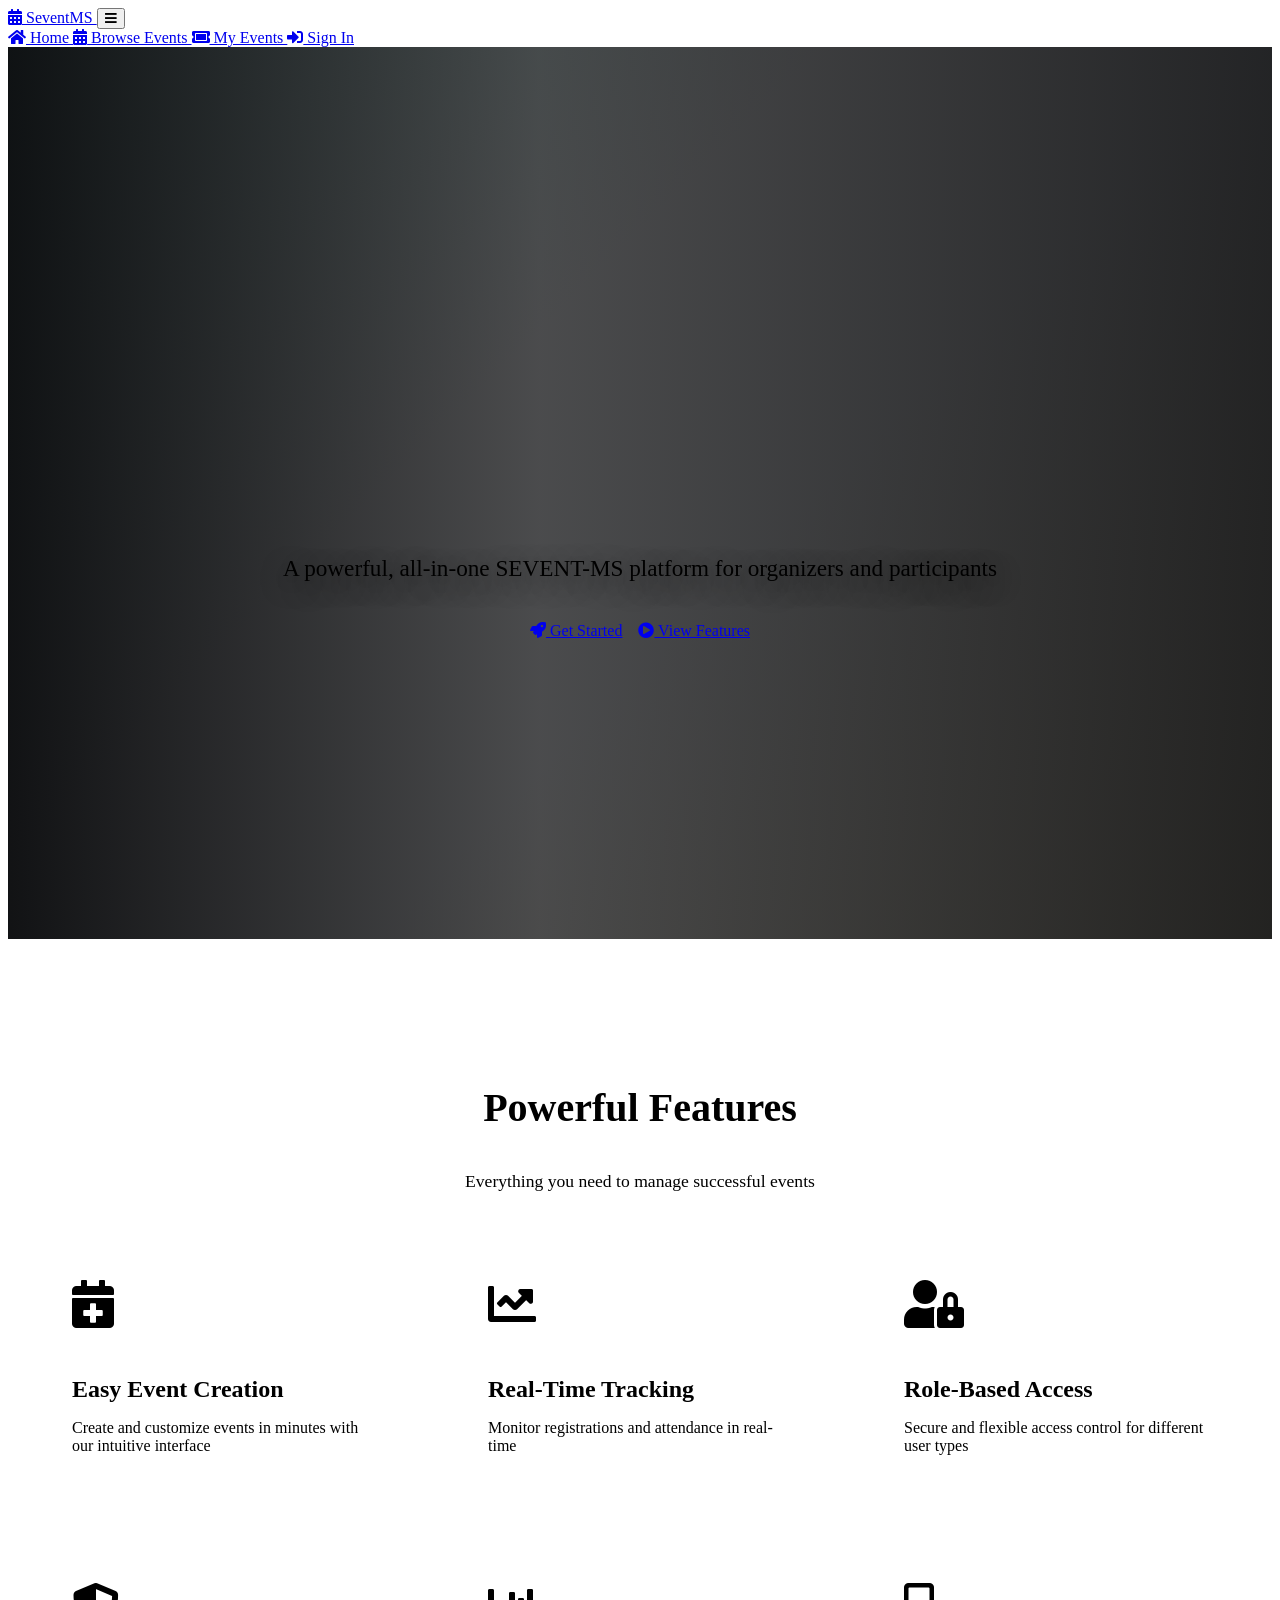
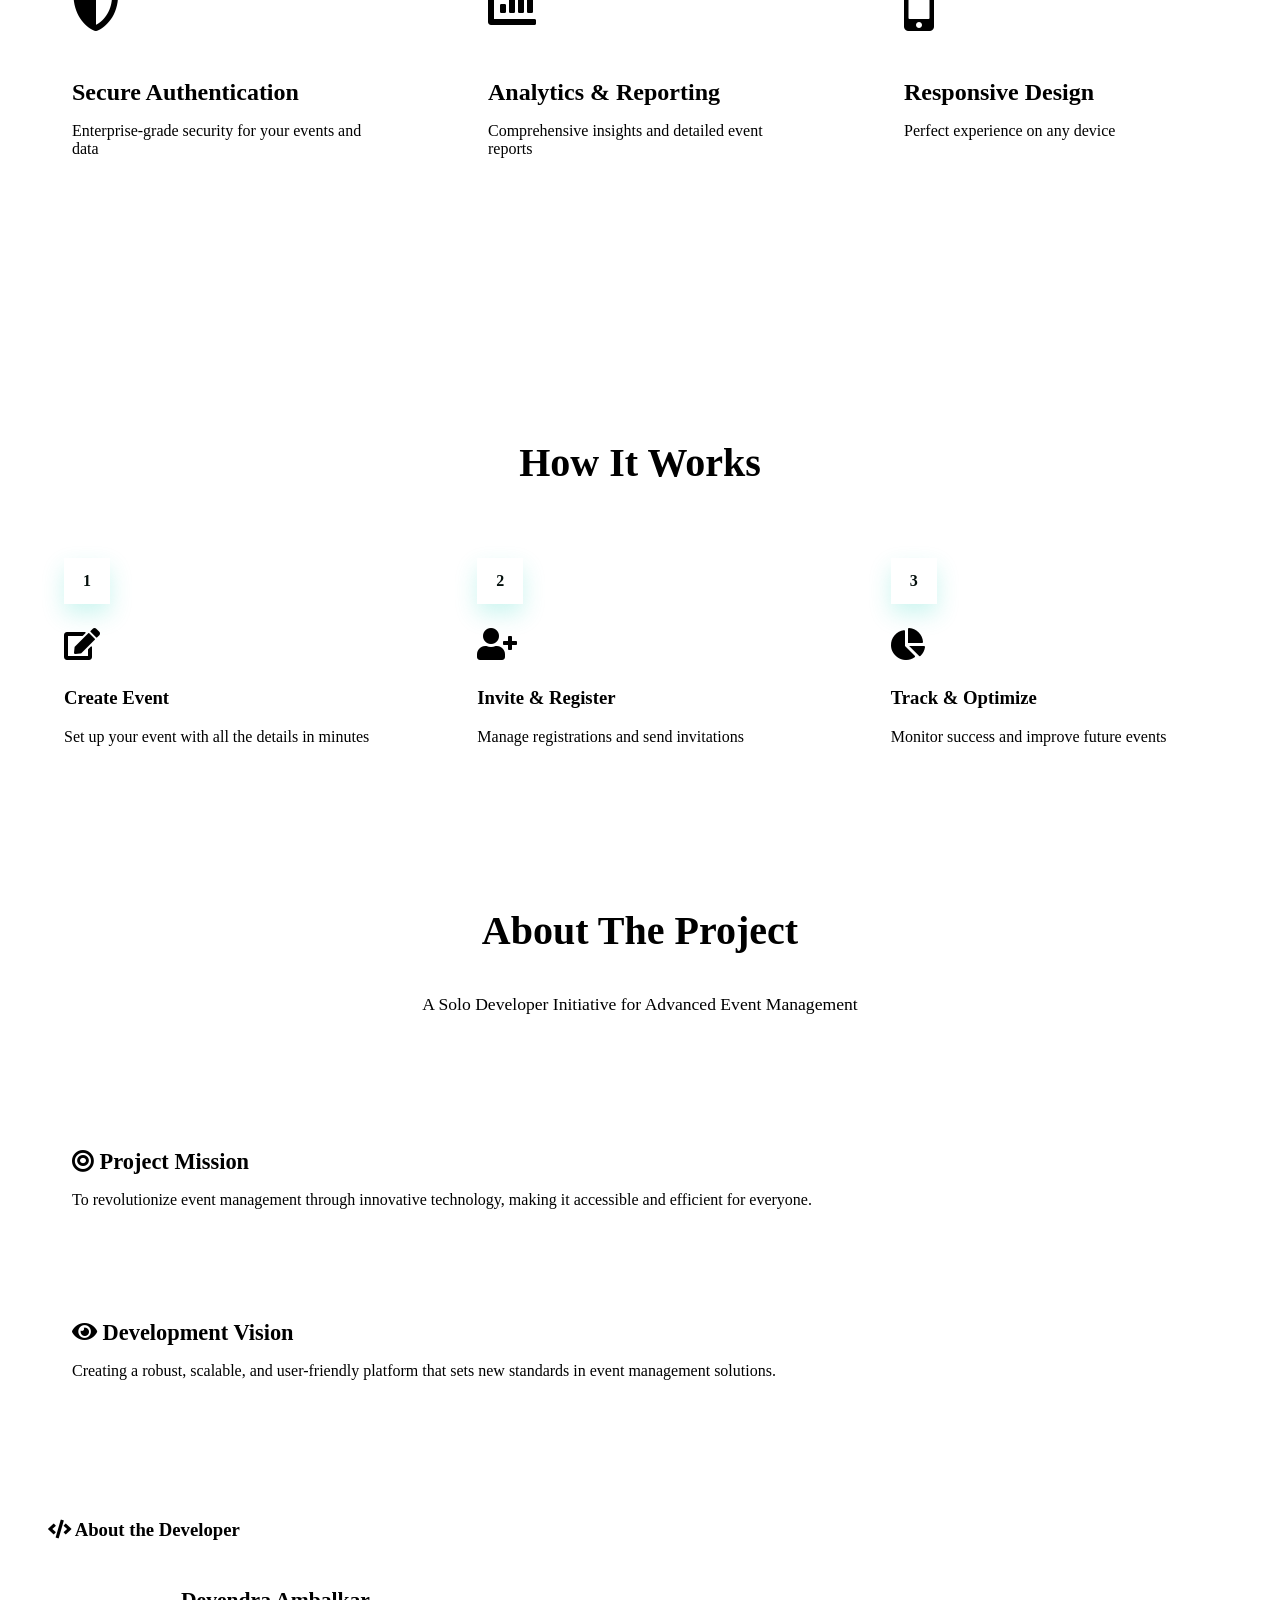
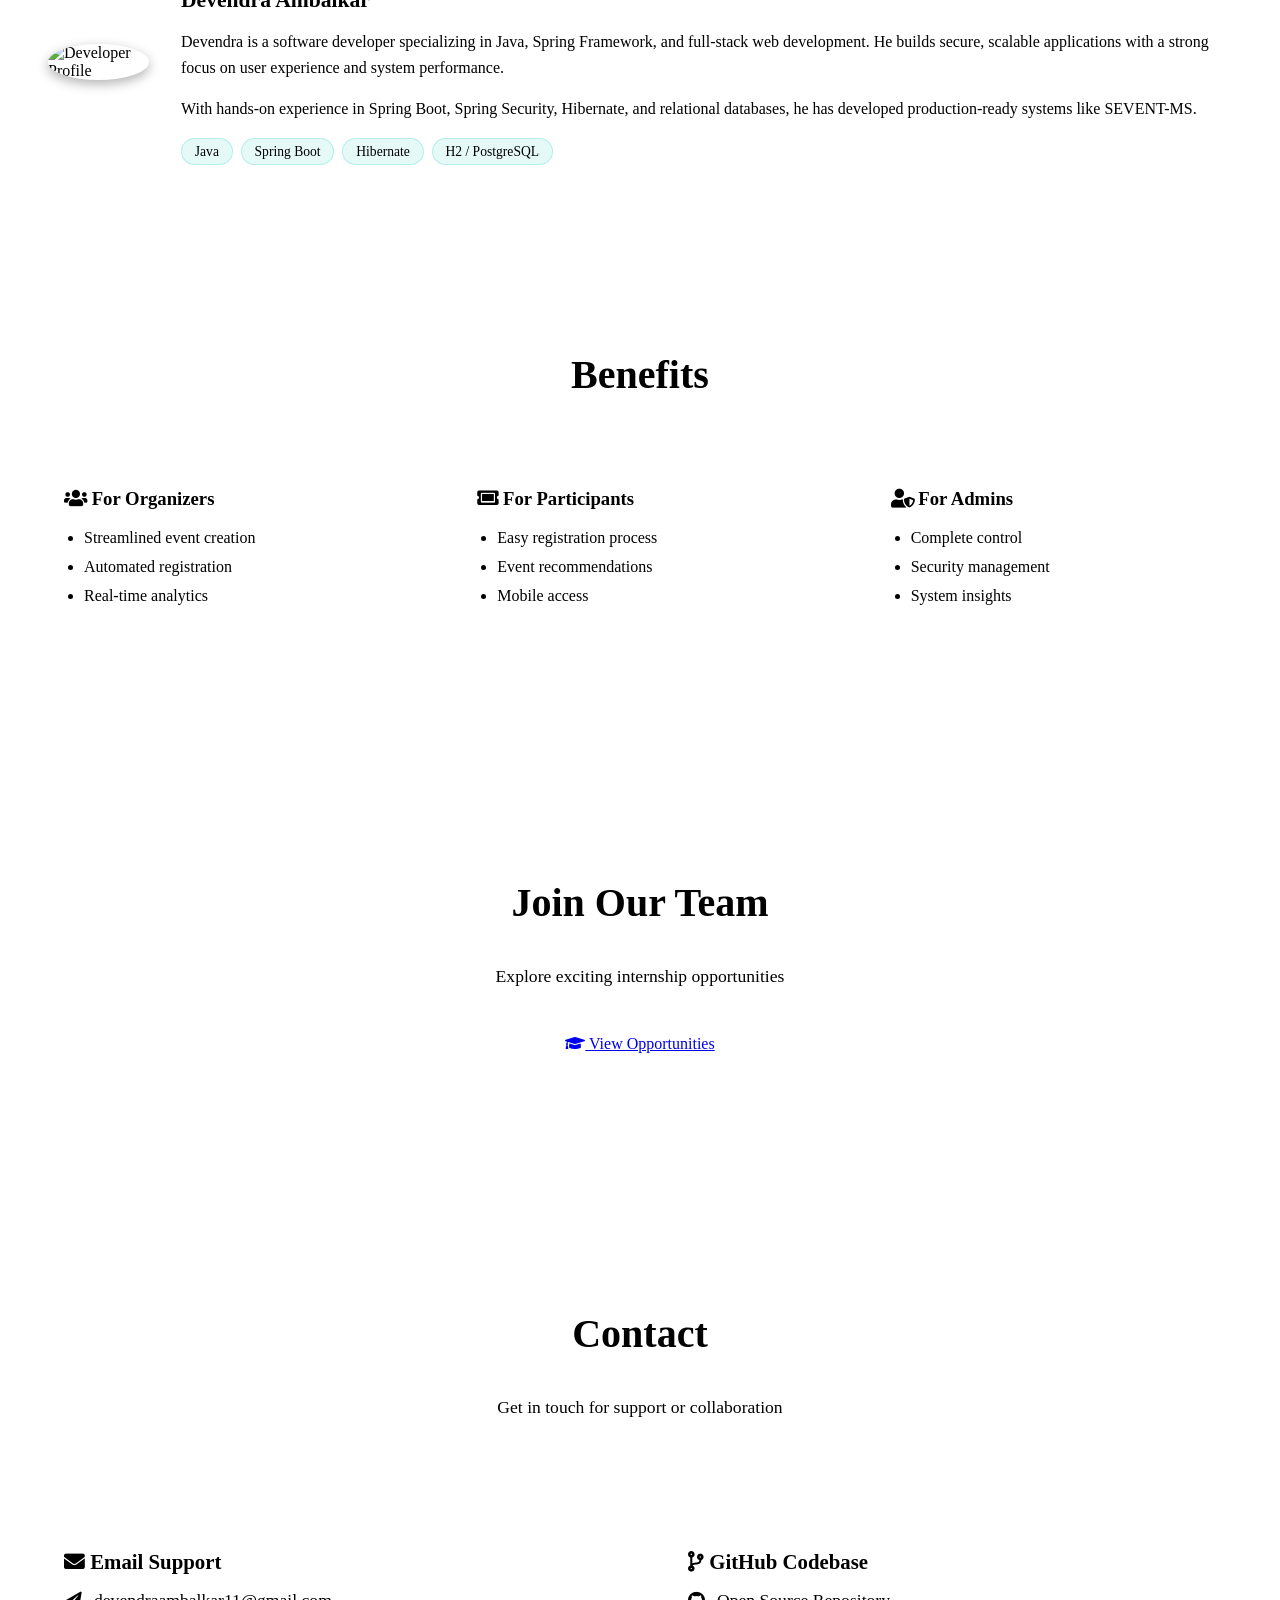
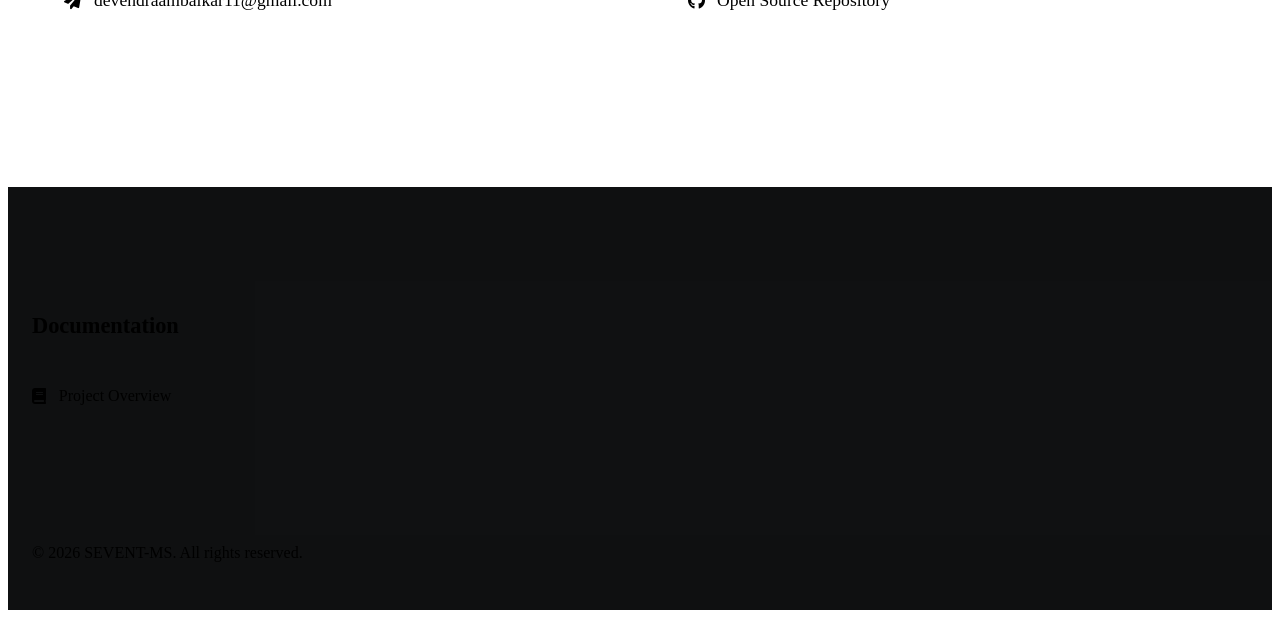
==== frontend/index.html @ 034d75b8 "nomenclature updated" ====
<!DOCTYPE html>
<html>
<head>
    <title>SEVENT-MS - Event Management Portal</title>
    <meta name="viewport" content="width=device-width, initial-scale=1.0">
    <link rel="stylesheet" href="css/tokens.css">
    <link rel="stylesheet" href="css/layout.css">
    <link rel="stylesheet" href="css/components.css">
    <link rel="stylesheet" href="https://cdnjs.cloudflare.com/ajax/libs/font-awesome/5.15.4/css/all.min.css">
    <link href="https://fonts.googleapis.com/css2?family=Poppins:wght@400;500;600;700&display=swap" rel="stylesheet">
    <style>
        /* Hero Section Custom Styles */
        .hero-section {
            position: relative;
            min-height: 92vh;
            background:
                linear-gradient(90deg, rgba(5, 6, 8, 0.95) 0%, rgba(5, 6, 8, 0.72) 42%, rgba(5, 6, 8, 0.88) 100%),
                linear-gradient(135deg, rgba(45, 212, 191, 0.24), transparent 38%),
                linear-gradient(315deg, rgba(251, 191, 36, 0.18), transparent 42%),
                url('images/eventbg0.jpg') center/cover fixed no-repeat;
            display: flex;
            align-items: center;
            justify-content: center;
            text-align: center;
            padding: 2rem;
            overflow: hidden;
        }

        .hero-section::after {
            content: '';
            position: absolute;
            left: 0;
            right: 0;
            bottom: 0;
            height: 160px;
            background: linear-gradient(to bottom, transparent, var(--color-bg));
            z-index: 1;
            pointer-events: none;
        }

        .hero-content {
            position: relative;
            z-index: 2;
            max-width: 960px;
            padding: 5rem 2rem 3rem;
        }

        .hero-title {
            font-size: clamp(2.5rem, 8vw, 6rem);
            font-weight: 800;
            line-height: 0.95;
            margin: 0 0 1.5rem;
            background: linear-gradient(90deg, #ffffff 0%, var(--color-accent-teal) 36%, var(--color-accent-gold) 72%, #f5f5f5 100%);
            -webkit-background-clip: text;
            -webkit-text-fill-color: transparent;
            filter: drop-shadow(0 18px 40px rgba(0, 0, 0, 0.55));
        }

        .hero-subtitle {
            font-size: clamp(1.1rem, 3vw, 1.45rem);
            margin-bottom: 2.5rem;
            color: var(--color-text-primary);
            text-shadow: 0 8px 24px rgba(0,0,0,0.7);
            max-width: 760px;
            margin-left: auto;
            margin-right: auto;
        }

        .hero-cta {
            display: flex;
            gap: 1rem;
            justify-content: center;
            flex-wrap: wrap;
        }

        /* Features Section Custom Styles */
        .features-section {
            background: var(--color-surface);
            padding: 5rem 1.5rem;
            margin: 2rem 0;
            border-radius: var(--radius);
            border: 1px solid var(--color-border);
            box-shadow: var(--card-shadow);
        }

        .section-title {
            text-align: center;
            font-size: 2.5rem;
            margin-bottom: 1.5rem;
            color: var(--color-text-primary);
            font-weight: 800;
            position: relative;
            padding-bottom: 1rem;
        }

        .section-title::after {
            content: '';
            position: absolute;
            bottom: 0;
            left: 50%;
            transform: translateX(-50%);
            width: 110px;
            height: 4px;
            background: linear-gradient(to right, var(--color-accent-teal), var(--color-accent-gold), var(--color-accent-green));
            border-radius: 2px;
        }

        .section-subtitle {
            text-align: center;
            color: var(--color-text-secondary);
            margin-bottom: 3rem;
            font-size: 1.1rem;
        }

        .features-grid {
            display: grid;
            grid-template-columns: repeat(auto-fit, minmax(300px, 1fr));
            gap: 2rem;
        }

        .feature-card {
            background: rgba(255, 255, 255, 0.03);
            padding: 2.5rem;
            border-radius: var(--radius);
            box-shadow: var(--card-shadow);
            border: 1px solid var(--color-border);
            transition: all var(--transition-speed) ease;
            position: relative;
            overflow: hidden;
        }

        .feature-card::before {
            content: '';
            position: absolute;
            top: 0;
            left: 0;
            right: 0;
            height: 4px;
            background: linear-gradient(90deg, var(--color-accent-teal), var(--color-accent-gold));
        }

        .feature-card:nth-child(2)::before {
            background: linear-gradient(90deg, var(--color-accent-green), var(--color-accent-teal));
        }

        .feature-card:nth-child(3)::before {
            background: linear-gradient(90deg, var(--color-accent-gold), var(--color-accent-coral));
        }

        .feature-card:hover {
            transform: translateY(-8px);
            border-color: var(--color-border-strong);
            box-shadow: 0 24px 54px -14px rgba(45, 212, 191, 0.28);
        }

        .feature-card i {
            font-size: 3rem;
            color: var(--color-accent-teal);
            margin-bottom: 1.5rem;
        }

        .feature-card:nth-child(2) i {
            color: var(--color-accent-green);
        }

        .feature-card:nth-child(3) i {
            color: var(--color-accent-gold);
        }

        .feature-card h3 {
            color: var(--color-text-primary);
            font-size: 1.5rem;
            margin-bottom: 1rem;
            font-weight: 600;
        }

        .feature-card p {
            color: var(--color-text-secondary);
        }

        /* How it works, benefits, support */
        .how-it-works-section,
        .benefits-section,
        .internship-section {
            background: var(--color-surface);
            border: 1px solid var(--color-border);
            border-radius: var(--radius);
            margin: 2rem 0;
            padding: 5rem 1.5rem;
            box-shadow: var(--card-shadow);
        }

        .steps-container,
        .benefits-grid {
            display: grid;
            grid-template-columns: repeat(auto-fit, minmax(260px, 1fr));
            gap: 1.5rem;
        }

        .step,
        .benefit-card {
            position: relative;
            padding: 2rem;
            border-radius: var(--radius);
            background: rgba(255, 255, 255, 0.03);
            border: 1px solid var(--color-border);
            overflow: hidden;
        }

        .step::before,
        .benefit-card::before {
            content: '';
            position: absolute;
            inset: 0 0 auto 0;
            height: 3px;
            background: linear-gradient(90deg, var(--color-accent-teal), var(--color-accent-gold), var(--color-accent-green));
        }

        .step-number {
            width: 46px;
            height: 46px;
            display: grid;
            place-items: center;
            border-radius: var(--radius);
            background: linear-gradient(135deg, var(--color-accent-teal), var(--color-accent-green));
            color: #05100d;
            font-weight: 800;
            box-shadow: 0 10px 22px rgba(45, 212, 191, 0.24);
        }

        .step-icon {
            color: var(--color-accent-gold);
            font-size: 2rem;
            margin: 1.5rem 0 0.5rem;
        }

        .benefit-card h3 i {
            color: var(--color-accent-teal);
        }

        .benefit-card ul {
            padding-left: 1.25rem;
            color: var(--color-text-secondary);
        }

        .benefit-card li {
            margin-bottom: 0.7rem;
        }

        /* About & Developer Section */
        .about-section {
            margin: 2rem 0;
        }

        .about-content {
            background: var(--color-surface);
            padding: 2.5rem;
            border-radius: var(--radius);
            border: 1px solid var(--color-border);
            box-shadow: var(--card-shadow);
        }

        .about-card {
            background: rgba(255, 255, 255, 0.02);
            border: 1px solid var(--color-border);
            border-radius: var(--radius);
            padding: 1.5rem;
            margin-bottom: 1.5rem;
        }

        .about-card h3 {
            color: var(--color-accent-teal);
            font-size: 1.4rem;
            margin-bottom: 0.75rem;
        }

        .developer-section {
            margin-top: 3rem;
            padding-top: 2rem;
            border-top: 1px solid var(--color-border);
        }

        .developer-info {
            display: flex;
            align-items: center;
            gap: 2rem;
        }

        .developer-image img {
            width: 120px;
            height: 120px;
            border-radius: 50%;
            object-fit: cover;
            border: 3px solid var(--color-accent-teal);
            box-shadow: 0 4px 12px rgba(0, 0, 0, 0.3);
        }

        .developer-details h4 {
            color: var(--color-text-primary);
            font-size: 1.35rem;
            margin-bottom: 0.5rem;
        }

        .developer-details p {
            color: var(--color-text-secondary);
            line-height: 1.6;
        }

        .developer-skills {
            margin-top: 1rem;
            display: flex;
            flex-wrap: wrap;
            gap: 0.5rem;
        }

        .developer-skills span {
            background: rgba(45, 212, 191, 0.12);
            color: var(--color-accent-teal);
            padding: 0.3rem 0.8rem;
            border-radius: 15px;
            font-size: 0.85rem;
            font-weight: 500;
            border: 1px solid rgba(45, 212, 191, 0.28);
        }

        /* Contact Details */
        .contact-section {
            background: var(--color-surface);
            padding: 5rem 1.5rem;
            margin-top: 4rem;
            border-radius: var(--radius);
            border: 1px solid var(--color-border);
            box-shadow: var(--card-shadow);
        }

        .contact-grid {
            display: grid;
            grid-template-columns: repeat(auto-fit, minmax(300px, 1fr));
            gap: 2rem;
        }

        .contact-card {
            background: rgba(255, 255, 255, 0.03);
            padding: 2rem;
            border-radius: var(--radius);
            border: 1px solid var(--color-border);
            height: 100%;
            display: flex;
            flex-direction: column;
            justify-content: center;
        }

        .contact-card h3 {
            color: var(--color-accent-teal);
            margin-bottom: 1rem;
            font-size: 1.3rem;
        }

        .contact-card a {
            color: var(--color-text-primary);
            text-decoration: none;
            font-size: 1.1rem;
            display: flex;
            align-items: center;
            gap: 0.75rem;
            transition: all var(--transition-speed) ease;
        }

        .contact-card a:hover {
            color: var(--color-accent-teal);
            transform: translateX(5px);
        }

        /* Footer */
        footer {
            background: rgba(6, 7, 8, 0.96);
            padding: 6rem 1.5rem 2rem;
            margin-top: 6rem;
            border-top: 1px solid var(--color-border);
            position: relative;
        }

        footer::before {
            content: '';
            position: absolute;
            top: 0;
            left: 0;
            right: 0;
            height: 4px;
            background: linear-gradient(90deg, var(--color-accent-teal), var(--color-accent-gold), var(--color-accent-green));
        }

        .footer-grid {
            display: grid;
            grid-template-columns: repeat(auto-fit, minmax(280px, 1fr));
            gap: 4rem;
            margin-bottom: 4rem;
        }

        .footer-section h4 {
            color: var(--color-text-primary);
            font-size: 1.4rem;
            margin-bottom: 2rem;
            position: relative;
            padding-bottom: 1rem;
            font-weight: 600;
        }

        .footer-section h4::after {
            content: '';
            position: absolute;
            bottom: 0;
            left: 0;
            width: 60px;
            height: 3px;
            background: linear-gradient(90deg, var(--color-accent-teal), var(--color-accent-gold));
            border-radius: 3px;
        }

        .footer-section ul {
            list-style: none;
            padding: 0;
        }

        .footer-section ul li {
            margin-bottom: 1.2rem;
        }

        .footer-section ul li a {
            color: var(--color-text-secondary);
            text-decoration: none;
            display: flex;
            align-items: center;
            gap: 0.8rem;
            transition: all var(--transition-speed) ease;
        }

        .footer-section ul li a:hover {
            color: var(--color-accent-teal);
            transform: translateX(8px);
        }

        .social-links {
            display: flex;
            gap: 1.2rem;
            margin-top: 2rem;
        }

        .social-link {
            color: var(--color-text-secondary);
            font-size: 1.5rem;
            width: 45px;
            height: 45px;
            display: flex;
            align-items: center;
            justify-content: center;
            border-radius: var(--radius);
            transition: all var(--transition-speed) ease;
            background: rgba(255, 255, 255, 0.05);
            border: 1px solid var(--color-border);
        }

        .social-link:hover {
            color: var(--color-accent-teal);
            transform: translateY(-5px);
            background: rgba(45, 212, 191, 0.1);
            border-color: var(--color-accent-teal);
        }

        .footer-bottom {
            display: flex;
            justify-content: space-between;
            align-items: center;
            padding-top: 2.5rem;
            margin-top: 2.5rem;
            border-top: 1px solid var(--color-border);
        }

        .footer-bottom p {
            color: var(--color-text-secondary);
            font-size: 1rem;
        }

        .footer-meta {
            display: flex;
            gap: 2rem;
            align-items: center;
        }

        .footer-meta a {
            color: var(--color-text-secondary);
            text-decoration: none;
            font-size: 0.95rem;
            transition: all var(--transition-speed) ease;
        }

        .footer-meta a:hover {
            color: var(--color-accent-teal);
        }

        .footer-meta .separator {
            color: var(--color-border);
        }

        @media (max-width: 768px) {
            .hero-title {
                font-size: 3rem;
            }
            
            .hero-subtitle {
                font-size: 1.2rem;
            }

            .hero-cta {
                flex-direction: column;
            }

            .features-grid {
                grid-template-columns: 1fr;
            }

            .footer-grid {
                grid-template-columns: 1fr;
                gap: 2rem;
            }

            .developer-info {
                flex-direction: column;
                text-align: center;
            }

            .contact-grid {
                grid-template-columns: 1fr;
            }

            .footer-bottom {
                flex-direction: column;
                gap: 1rem;
                text-align: center;
            }
        }
    </style>
</head>
<body>
    <!-- Navigation Bar -->
    <nav class="nav-bar">
        <div class="nav-container">
            <a href="index.html" class="nav-logo">
                <i class="fas fa-calendar-alt"></i> SeventMS
            </a>
            <button class="nav-toggle" id="navToggle" aria-label="Toggle navigation menu" aria-expanded="false">
                <i class="fas fa-bars"></i>
            </button>
            <div class="nav-links" id="navLinks">
                <a href="index.html" class="nav-link active">
                    <i class="fas fa-home"></i> Home
                </a>
                <a href="events.html" class="nav-link">
                    <i class="fas fa-calendar-alt"></i> Browse Events
                </a>
                <a href="my-events.html" class="nav-link">
                    <i class="fas fa-ticket-alt"></i> My Events
                </a>
                <a href="login.html" class="nav-link">
                    <i class="fas fa-sign-in-alt"></i> Sign In
                </a>
            </div>
        </div>
    </nav>

    <!-- Hero Section -->
    <div class="hero-section">
        <div class="hero-content">
            <h1 class="hero-title">Plan. Manage. Succeed.</h1>
            <p class="hero-subtitle">A powerful, all-in-one SEVENT-MS platform for organizers and participants</p>
            <div class="hero-cta">
                <a href="events.html" class="btn btn-primary" style="min-height: 48px;">
                    <i class="fas fa-rocket"></i> Get Started
                </a>
                <a href="#features" class="btn btn-secondary" style="min-height: 48px;">
                    <i class="fas fa-play-circle"></i> View Features
                </a>
            </div>
        </div>
    </div>

    <!-- Features Section -->
    <section id="features" class="features-section">
        <div class="container">
            <h2 class="section-title">Powerful Features</h2>
            <p class="section-subtitle">Everything you need to manage successful events</p>
            
            <div class="features-grid">
                <div class="feature-card">
                    <i class="fas fa-calendar-plus"></i>
                    <h3>Easy Event Creation</h3>
                    <p>Create and customize events in minutes with our intuitive interface</p>
                </div>
                <div class="feature-card">
                    <i class="fas fa-chart-line"></i>
                    <h3>Real-Time Tracking</h3>
                    <p>Monitor registrations and attendance in real-time</p>
                </div>
                <div class="feature-card">
                    <i class="fas fa-user-lock"></i>
                    <h3>Role-Based Access</h3>
                    <p>Secure and flexible access control for different user types</p>
                </div>
                <div class="feature-card">
                    <i class="fas fa-shield-alt"></i>
                    <h3>Secure Authentication</h3>
                    <p>Enterprise-grade security for your events and data</p>
                </div>
                <div class="feature-card">
                    <i class="fas fa-chart-bar"></i>
                    <h3>Analytics & Reporting</h3>
                    <p>Comprehensive insights and detailed event reports</p>
                </div>
                <div class="feature-card">
                    <i class="fas fa-mobile-alt"></i>
                    <h3>Responsive Design</h3>
                    <p>Perfect experience on any device</p>
                </div>
            </div>
        </div>
    </section>

    <!-- How It Works Section -->
    <section class="how-it-works-section">
        <div class="container">
            <h2 class="section-title">How It Works</h2>
            <div class="steps-container">
                <div class="step">
                    <div class="step-number">1</div>
                    <i class="fas fa-edit step-icon"></i>
                    <h3>Create Event</h3>
                    <p>Set up your event with all the details in minutes</p>
                </div>
                <div class="step">
                    <div class="step-number">2</div>
                    <i class="fas fa-user-plus step-icon"></i>
                    <h3>Invite & Register</h3>
                    <p>Manage registrations and send invitations</p>
                </div>
                <div class="step">
                    <div class="step-number">3</div>
                    <i class="fas fa-chart-pie step-icon"></i>
                    <h3>Track & Optimize</h3>
                    <p>Monitor success and improve future events</p>
                </div>
            </div>
        </div>
    </section>

    <!-- About Section -->
    <section class="about-section">
        <div class="container">
            <h2 class="section-title">About The Project</h2>
            <p class="section-subtitle">
                A Solo Developer Initiative for Advanced Event Management
            </p>
            
            <div class="about-content">
                <div class="mission-vision">
                    <div class="about-card">
                        <h3><i class="fas fa-bullseye"></i> Project Mission</h3>
                        <p>
                            To revolutionize event management through innovative technology, making it accessible and efficient for everyone.
                        </p>
                    </div>
                    
                    <div class="about-card">
                        <h3><i class="fas fa-eye"></i> Development Vision</h3>
                        <p>
                            Creating a robust, scalable, and user-friendly platform that sets new standards in event management solutions.
                        </p>
                    </div>
                </div>
                
                <div class="developer-section">
                    <h3><i class="fas fa-code"></i> About the Developer</h3>
                    <div class="developer-info">
                        <div class="developer-image">
                            <img src="images/developer.jpg" alt="Developer Profile">
                        </div>
                        <div class="developer-details">
                            <h4>Devendra Ambalkar</h4>
                            <p>
                                Devendra is a software developer specializing in Java, Spring Framework, and full-stack web development. He builds secure, scalable applications with a strong focus on user experience and system performance.
                            </p>
                            <p style="margin-top: 0.5rem;">
                                With hands-on experience in Spring Boot, Spring Security, Hibernate, and relational databases, he has developed production-ready systems like SEVENT-MS.
                            </p>
                            <div class="developer-skills">
                                <span>Java</span>
                                <span>Spring Boot</span>
                                <span>Hibernate</span>
                                <span>H2 / PostgreSQL</span>
                            </div>
                        </div>
                    </div>
                </div>
            </div>
        </div>
    </section>

    <!-- Benefits Section -->
    <section class="benefits-section">
        <div class="container">
            <h2 class="section-title">Benefits</h2>
            <div class="benefits-grid">
                <div class="benefit-card">
                    <h3><i class="fas fa-users"></i> For Organizers</h3>
                    <ul>
                        <li>Streamlined event creation</li>
                        <li>Automated registration</li>
                        <li>Real-time analytics</li>
                    </ul>
                </div>
                <div class="benefit-card">
                    <h3><i class="fas fa-ticket-alt"></i> For Participants</h3>
                    <ul>
                        <li>Easy registration process</li>
                        <li>Event recommendations</li>
                        <li>Mobile access</li>
                    </ul>
                </div>
                <div class="benefit-card">
                    <h3><i class="fas fa-user-shield"></i> For Admins</h3>
                    <ul>
                        <li>Complete control</li>
                        <li>Security management</li>
                        <li>System insights</li>
                    </ul>
                </div>
            </div>
        </div>
    </section>

    <!-- Internship Section -->
    <section class="internship-section">
        <div class="container" style="text-align: center;">
            <h2 class="section-title">Join Our Team</h2>
            <p class="section-subtitle">Explore exciting internship opportunities</p>
            <a href="https://credora.space" target="_blank" class="btn btn-primary" style="min-height: 48px;">
                <i class="fas fa-graduation-cap"></i> View Opportunities
            </a>
        </div>
    </section>

    <!-- Contact Section -->
    <section class="contact-section">
        <div class="container">
            <h2 class="section-title">Contact</h2>
            <p class="section-subtitle">Get in touch for support or collaboration</p>
            
            <div class="contact-grid">
                <div class="contact-card">
                    <h3><i class="fas fa-envelope"></i> Email Support</h3>
                    <a href="mailto:devendraambalkar11@gmail.com">
                        <i class="fas fa-paper-plane"></i> devendraambalkar11@gmail.com
                    </a>
                </div>
                
                <div class="contact-card">
                    <h3><i class="fas fa-code-branch"></i> GitHub Codebase</h3>
                    <a href="https://github.com/Ambalkar/Event_Management.git" target="_blank">
                        <i class="fab fa-github"></i> Open Source Repository
                    </a>
                </div>
            </div>
        </div>
    </section>

    <footer>
        <div class="container">
            <div class="footer-grid">
                <div class="footer-section">
                    <h4>Documentation</h4>
                    <ul>
                        <li><a href="index.html">
                            <i class="fas fa-book"></i> Project Overview
                        </a></li>
                    </ul>
                </div>
            </div>
            <div class="footer-bottom">
                <p>&copy; 2026 SEVENT-MS. All rights reserved.</p>
            </div>
        </div>
    </footer>

    <!-- Configuration and Auth Scripts -->
    <script src="js/config.js"></script>
    <script src="js/auth.js"></script>
</body>
</html>
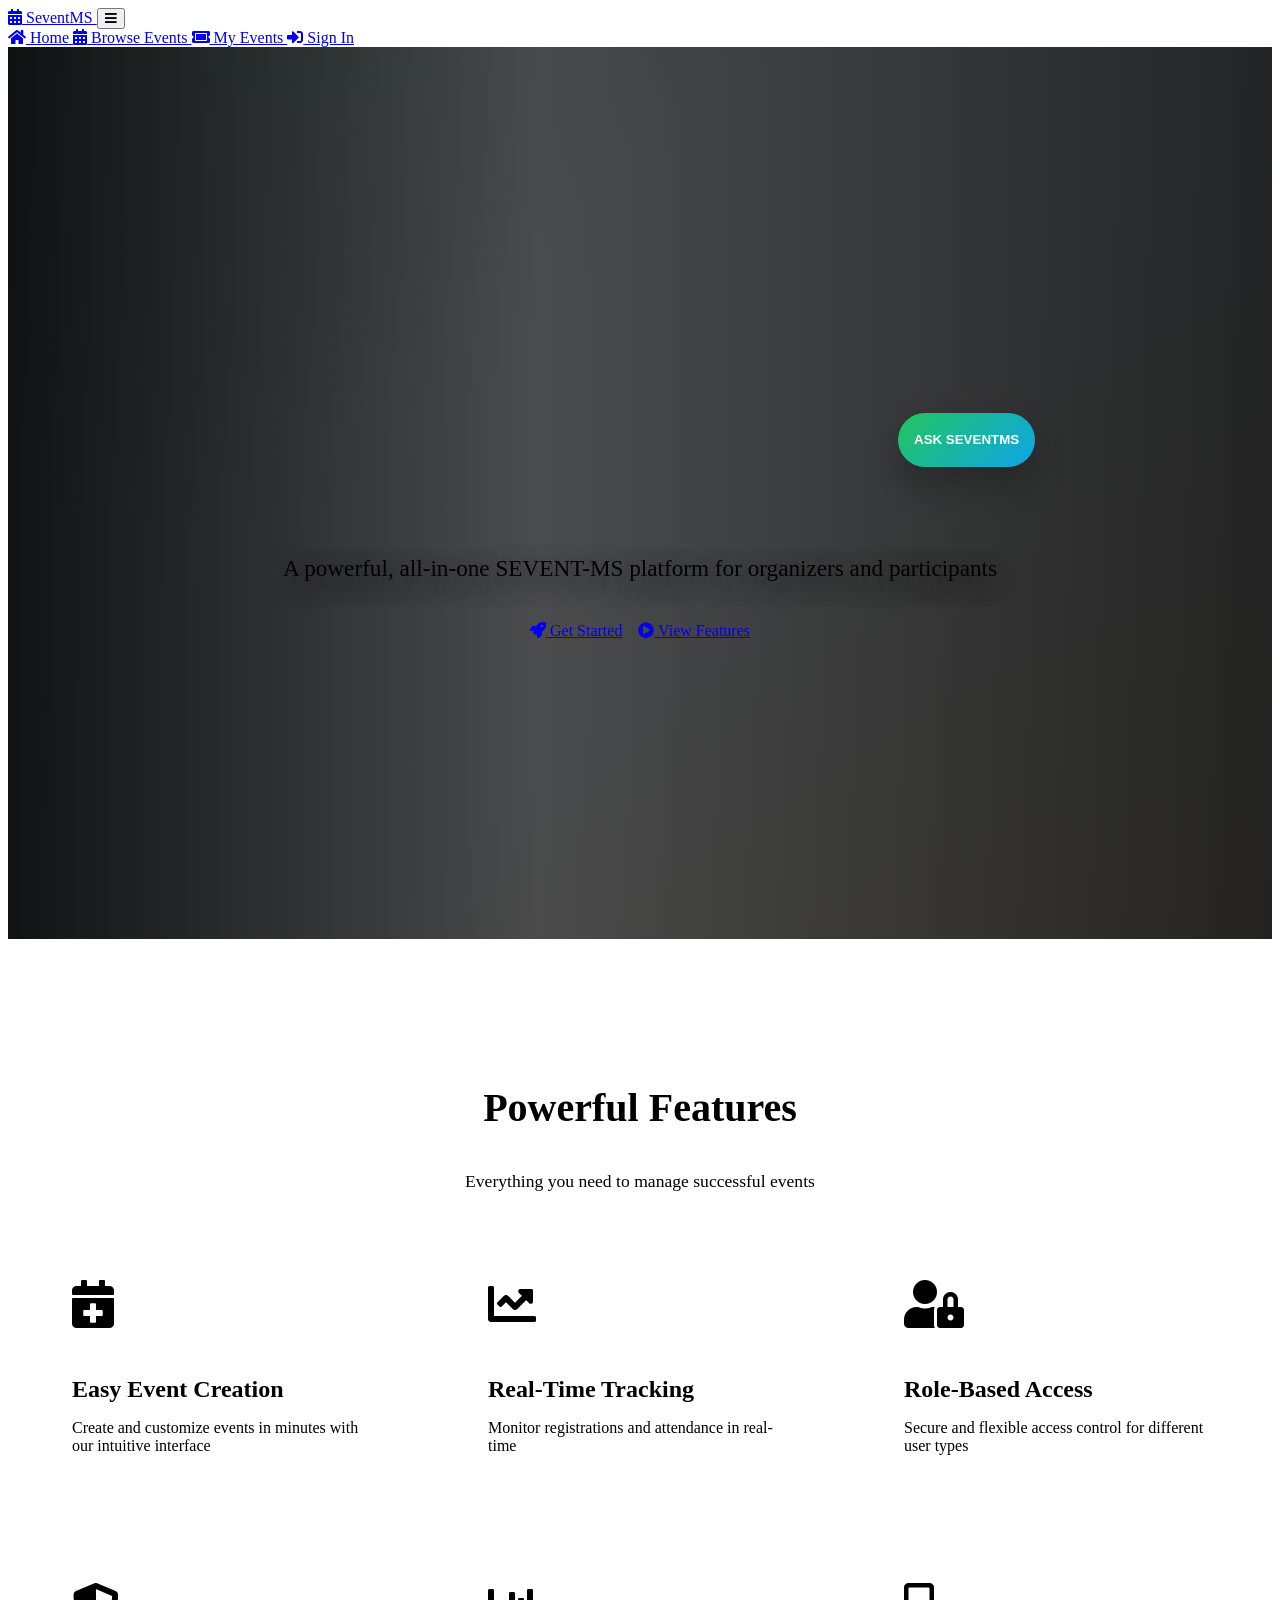
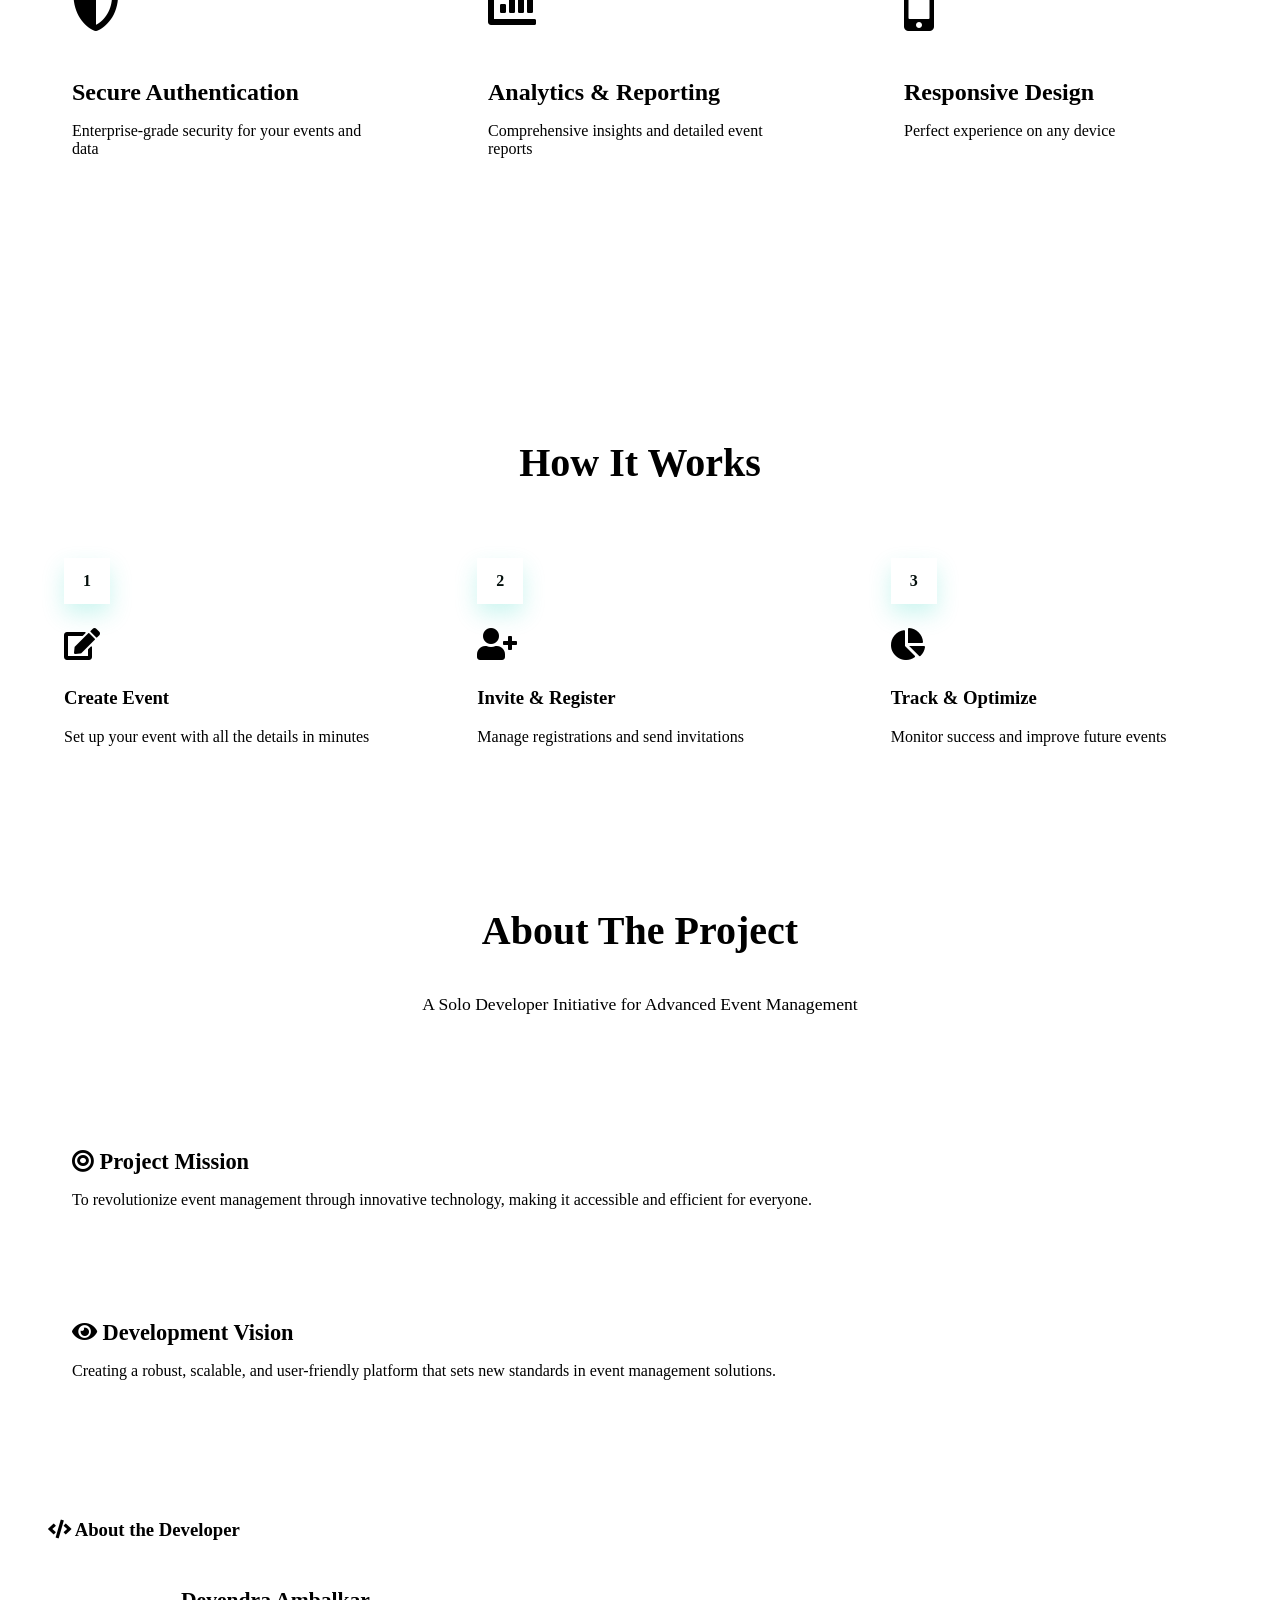
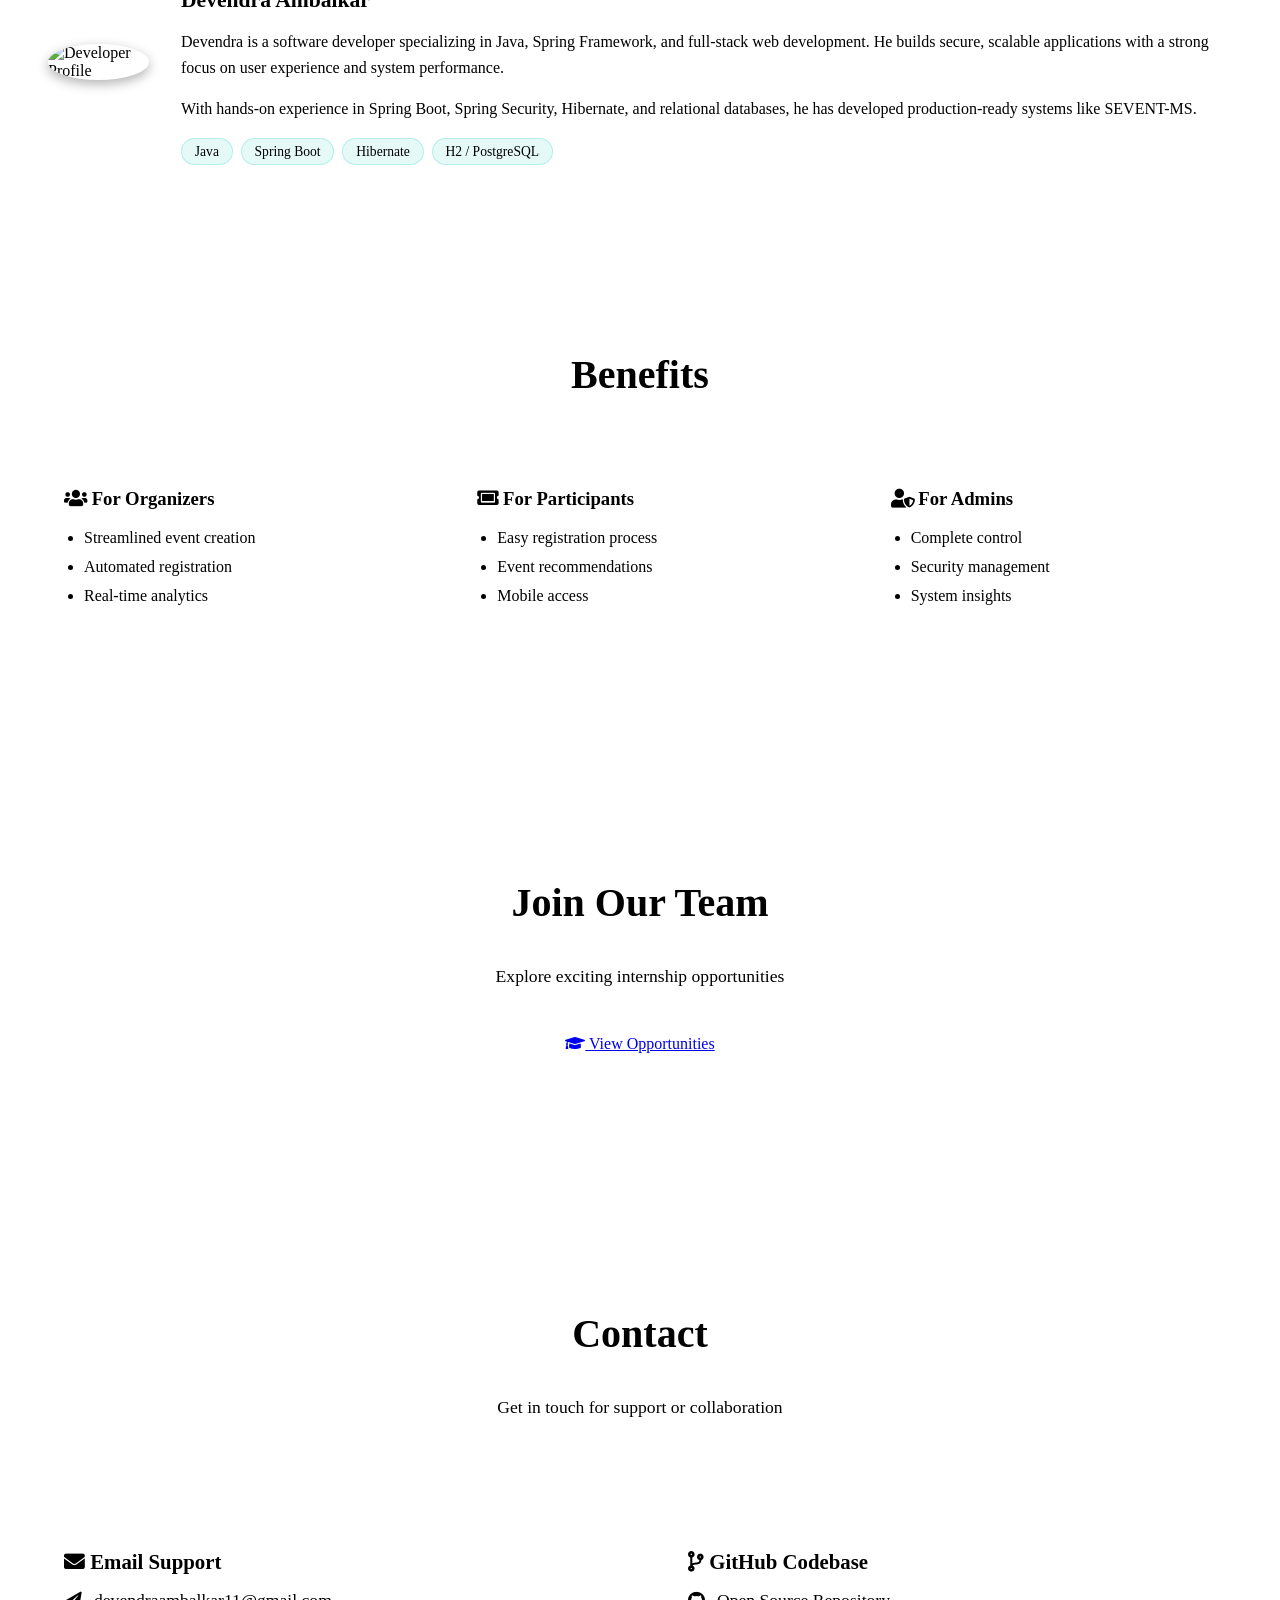
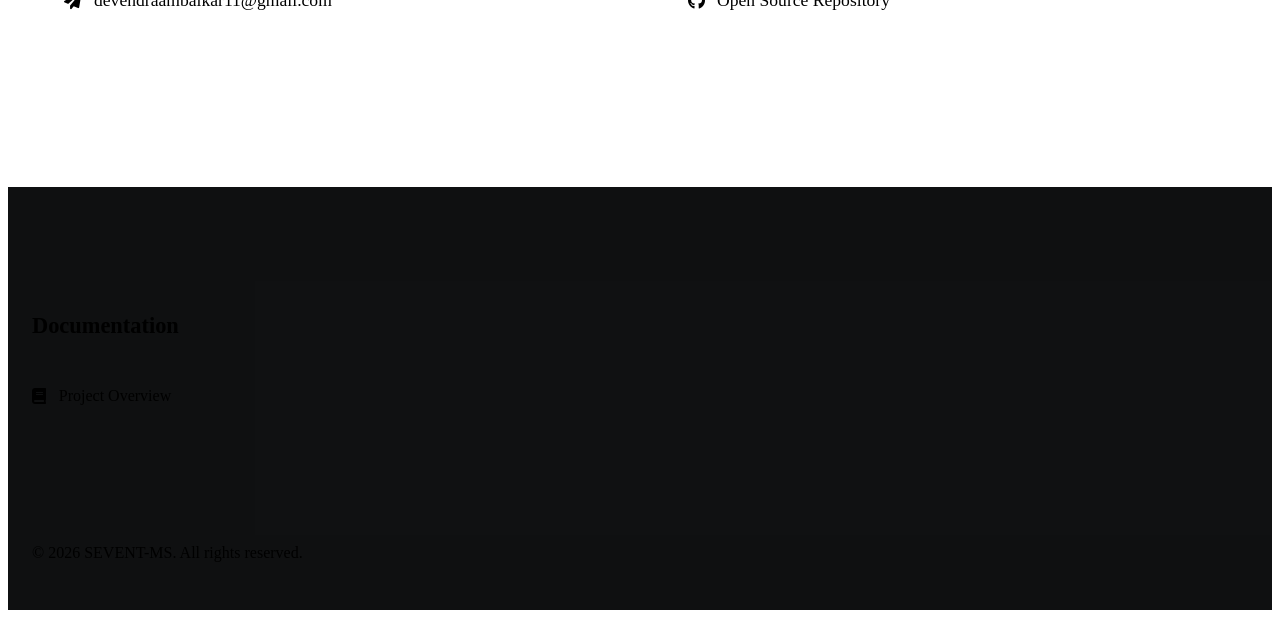
==== commit 53d4b022: "chat bot intigration phase 1" ====
--- a/frontend/index.html
+++ b/frontend/index.html
@@ -8,6 +8,7 @@
     <link rel="stylesheet" href="css/components.css">
     <link rel="stylesheet" href="https://cdnjs.cloudflare.com/ajax/libs/font-awesome/5.15.4/css/all.min.css">
     <link href="https://fonts.googleapis.com/css2?family=Poppins:wght@400;500;600;700&display=swap" rel="stylesheet">
+    <link rel="stylesheet" href="css/chatbot.css">
     <style>
         /* Hero Section Custom Styles */
         .hero-section {
@@ -793,5 +794,6 @@
     <!-- Configuration and Auth Scripts -->
     <script src="js/config.js"></script>
     <script src="js/auth.js"></script>
+    <script src="js/chatbot.js"></script>
 </body>
 </html>
--- a/frontend/css/chatbot.css
+++ b/frontend/css/chatbot.css
@@ -0,0 +1,165 @@
+#chatbot-widget {
+    position: fixed;
+    right: 1.25rem;
+    bottom: 1.25rem;
+    z-index: 9999;
+    font-family: 'Poppins', sans-serif;
+}
+
+#chatbot-toggle {
+    display: inline-flex;
+    align-items: center;
+    justify-content: center;
+    min-width: 54px;
+    min-height: 54px;
+    border-radius: 999px;
+    background: linear-gradient(135deg, #22c55e, #0ea5e9);
+    color: #ffffff;
+    border: none;
+    cursor: pointer;
+    box-shadow: 0 16px 32px rgba(0, 0, 0, 0.24);
+    padding: 0 1rem;
+    text-transform: uppercase;
+    font-weight: 700;
+}
+
+#chatbot-panel {
+    width: min(360px, calc(100vw - 2rem));
+    max-height: 520px;
+    background: rgba(15, 23, 42, 0.98);
+    backdrop-filter: blur(16px);
+    border: 1px solid rgba(148, 163, 184, 0.18);
+    border-radius: 24px;
+    box-shadow: 0 32px 64px rgba(15, 23, 42, 0.35);
+    overflow: hidden;
+    transform: translateY(18px);
+    opacity: 0;
+    transition: opacity 220ms ease, transform 220ms ease;
+    visibility: hidden;
+}
+
+#chatbot-panel.open {
+    opacity: 1;
+    transform: translateY(0);
+    visibility: visible;
+}
+
+.chatbot-header {
+    display: flex;
+    align-items: center;
+    justify-content: space-between;
+    padding: 1rem 1rem 0.75rem;
+    background: linear-gradient(135deg, rgba(14, 165, 233, 0.16), rgba(34, 197, 94, 0.16));
+    border-bottom: 1px solid rgba(148, 163, 184, 0.12);
+    color: #e2e8f0;
+    font-weight: 700;
+}
+
+#chatbot-close {
+    background: transparent;
+    border: none;
+    color: #cbd5e1;
+    font-size: 1.35rem;
+    cursor: pointer;
+}
+
+#chatbot-body {
+    display: flex;
+    flex-direction: column;
+    height: 100%;
+}
+
+.chatbot-messages {
+    display: flex;
+    flex-direction: column;
+    gap: 0.75rem;
+    padding: 1rem;
+    overflow-y: auto;
+    min-height: 220px;
+    max-height: 360px;
+}
+
+.chatbot-message {
+    padding: 0.85rem 1rem;
+    border-radius: 16px;
+    line-height: 1.5;
+    word-break: break-word;
+}
+
+.chatbot-user {
+    align-self: flex-end;
+    background: rgba(56, 189, 248, 0.15);
+    color: #e0f2fe;
+}
+
+.chatbot-assistant {
+    align-self: flex-start;
+    background: rgba(15, 23, 42, 0.95);
+    border: 1px solid rgba(148, 163, 184, 0.14);
+    color: #cbd5e1;
+}
+
+.chatbot-system {
+    align-self: flex-start;
+    background: rgba(148, 163, 184, 0.12);
+    color: #cbd5e1;
+    font-style: italic;
+}
+
+.chatbot-form {
+    display: grid;
+    grid-template-columns: 1fr auto;
+    gap: 0.5rem;
+    padding: 0.75rem 1rem 1rem;
+    border-top: 1px solid rgba(148, 163, 184, 0.12);
+}
+
+#chatbot-input {
+    width: 100%;
+    min-height: 44px;
+    border-radius: 14px;
+    border: 1px solid rgba(148, 163, 184, 0.18);
+    background: rgba(15, 23, 42, 0.92);
+    color: #e2e8f0;
+    padding: 0.85rem 1rem;
+}
+
+#chatbot-input:focus {
+    outline: 2px solid rgba(34, 197, 94, 0.45);
+}
+
+.chatbot-form button {
+    border: none;
+    border-radius: 14px;
+    background: linear-gradient(135deg, #22c55e, #0ea5e9);
+    color: #ffffff;
+    font-weight: 700;
+    cursor: pointer;
+    min-width: 78px;
+}
+
+.chatbot-references {
+    margin-top: 0.5rem;
+    padding: 0.85rem 1rem;
+    background: rgba(15, 23, 42, 0.96);
+    border: 1px solid rgba(148, 163, 184, 0.14);
+    border-radius: 16px;
+}
+
+.chatbot-references-heading {
+    font-size: 0.95rem;
+    margin-bottom: 0.45rem;
+    color: #94a3b8;
+}
+
+.chatbot-references ul {
+    list-style: none;
+    margin: 0;
+    padding: 0;
+    font-size: 0.9rem;
+    color: #cbd5e1;
+}
+
+.chatbot-references li {
+    margin-bottom: 0.35rem;
+}
